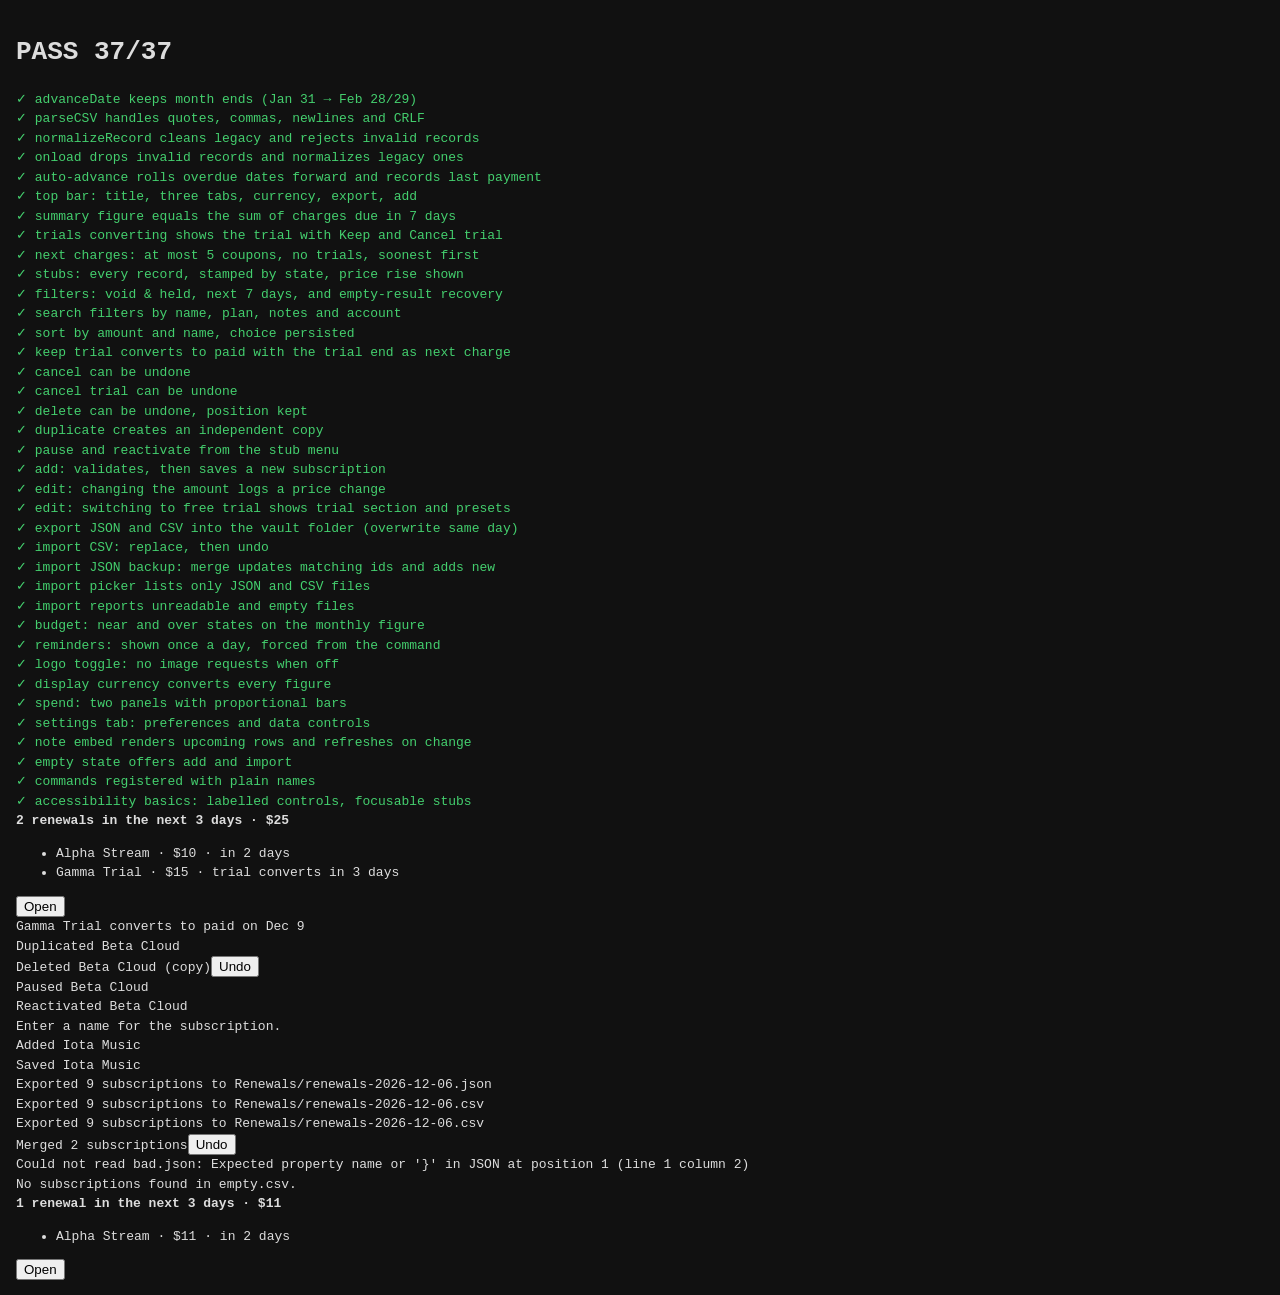
==== preview/test.html @ a4823d59 "Renewals 1.0.0: subscription manager for Obsidian Track subscriptions, free trials, and recurring pa" ====
<!doctype html>
<html lang="en" class="theme-dark">
<head>
<meta charset="utf-8">
<title>Renewals tests</title>
<style>
body { font: 13px/1.5 ui-monospace, Menlo, monospace; background: #111; color: #ddd; margin: 0; padding: 16px; }
#out .pass { color: #44cf6e; } #out .fail { color: #fb464c; white-space: pre-wrap; }
#stage { position: absolute; left: -10000px; width: 1200px; }
</style>
</head>
<body>
<h1 id="summary">Running…</h1>
<div id="out"></div>
<div id="stage"></div>
<script src="obsidian-shim.js"></script>
<script>
(async () => {
  const STORE = 'st-preview-data';
  const saved = localStorage.getItem(STORE);
  const out = document.getElementById('out');
  const results = [];
  const tick = (ms = 15) => new Promise((r) => setTimeout(r, ms));
  const iso = (d) => { const x = new Date(); x.setDate(x.getDate() + d); return `${x.getFullYear()}-${String(x.getMonth() + 1).padStart(2, '0')}-${String(x.getDate()).padStart(2, '0')}`; };
  function ok(cond, msg) { if (!cond) throw new Error(msg); }
  function eq(a, b, msg) { if (JSON.stringify(a) !== JSON.stringify(b)) throw new Error(`${msg}: expected ${JSON.stringify(b)}, got ${JSON.stringify(a)}`); }
  async function test(name, fn) {
    try { await fn(); results.push([true, name]); }
    catch (e) { results.push([false, name, e.message]); }
    document.querySelectorAll('.modal-container').forEach((m) => m.remove());
  }

  // ── Fixture: dates relative to today so results are stable ──
  const fixture = {
    primaryCurrency: 'USD', reminderDays: 3, showLogos: true, rates: { EUR: 1, USD: 1.1, INR: 100 },
    subscriptions: [
      { id: 'a', name: 'Alpha Stream', cost: 10, currency: 'USD', billingCycle: 'monthly', category: 'Entertainment', status: 'active', autoRenew: true, renewalDate: iso(2), paymentType: 'Credit card', paymentAccount: 'Visa 4242', url: 'alpha.example', priceHistory: [{ date: iso(-30), oldCost: 8, newCost: 10 }] },
      { id: 'b', name: 'Beta Cloud', cost: 120, currency: 'EUR', billingCycle: 'yearly', category: 'Cloud', status: 'active', autoRenew: true, renewalDate: iso(20), paymentType: 'Direct debit' },
      { id: 'c', name: 'Gamma Trial', cost: 15, currency: 'USD', billingCycle: 'monthly', category: 'Tools', status: 'trial', trialEndDate: iso(3), paymentType: 'Credit card' },
      { id: 'd', name: 'Delta Old', cost: 5, currency: 'USD', billingCycle: 'monthly', category: 'Health', status: 'cancelled' },
      { id: 'e', name: 'Epsilon Pause', cost: 7, currency: 'USD', billingCycle: 'monthly', category: 'Finance', status: 'paused', renewalDate: iso(5) },
      { id: 'f', name: 'Zeta Forever', cost: 99, currency: 'USD', billingCycle: 'lifetime', category: 'Tools', status: 'active' },
      { id: 'g', name: 'Eta Overdue', cost: 50, currency: 'USD', billingCycle: 'monthly', category: 'Utilities', status: 'active', autoRenew: true, renewalDate: iso(-40) },
      { id: 'h', name: 'Theta Legacy', cost: '4', cycle: 'weekly', status: 'inactive', paymentType: 'Apple Pay', paymentMethod: 'card 1', isTrial: false },
      { id: 'i', name: '', cost: 5 },
    ],
  };
  localStorage.setItem(STORE, JSON.stringify(fixture));

  // Load main.js with a test-only export of internal helpers
  const src = await (await fetch('../main.js?' + Date.now())).text();
  const module = { exports: {} };
  new Function('module', 'exports', 'require', src + '\nmodule.exports.__t = { advanceDate, parseCSV, normalizeRecord, upcoming, fmt, daysUntil };')(module, module.exports, () => window.__obsidian);
  const T = module.exports.__t;

  const stage = document.getElementById('stage');
  const leaf = { containerEl: stage };
  window.__obsidianLeaves.push(leaf);
  const plugin = new module.exports();
  await plugin.onload();
  leaf.view = plugin._viewFactory(leaf);
  await leaf.view.onOpen();
  await tick(30);
  const view = leaf.view;
  const $ = (sel) => view.contentEl.querySelector(sel);
  const $$ = (sel) => [...view.contentEl.querySelectorAll(sel)];
  const byName = (n) => plugin.data.subscriptions.find((s) => s.name === n);
  const lastNotice = () => window.__noticeLog[window.__noticeLog.length - 1];
  const clickUndo = async () => { lastNotice().noticeEl.querySelector('button').click(); await tick(); };

  // ── Pure helpers ──
  await test('advanceDate keeps month ends (Jan 31 → Feb 28/29)', () => {
    eq(T.advanceDate('2025-01-31', 'monthly'), '2025-02-28', 'non-leap');
    eq(T.advanceDate('2024-01-31', 'monthly'), '2024-02-29', 'leap');
    eq(T.advanceDate('2024-02-29', 'yearly'), '2025-02-28', 'leap day yearly');
    eq(T.advanceDate('2025-11-30', 'quarterly'), '2026-02-28', 'quarterly');
    eq(T.advanceDate('2025-12-29', 'weekly'), '2026-01-05', 'weekly across year');
  });
  await test('parseCSV handles quotes, commas, newlines and CRLF', () => {
    const rows = T.parseCSV('name,notes,cost\r\n"Acme, Inc","line1\nline2 ""q""",9\r\nB,,2\r\n');
    eq(rows.length, 2, 'row count');
    eq(rows[0].name, 'Acme, Inc', 'quoted comma');
    eq(rows[0].notes, 'line1\nline2 "q"', 'embedded newline and quotes');
    eq(rows[1].cost, '2', 'second row');
  });
  await test('normalizeRecord cleans legacy and rejects invalid records', () => {
    const r = T.normalizeRecord({ name: ' X ', cost: '4', cycle: 'weekly', status: 'inactive', paymentType: 'PayPal', paymentMethod: 'acct' }, 'USD');
    eq([r.name, r.cost, r.billingCycle, r.status, r.paymentType, r.paymentAccount], ['X', 4, 'weekly', 'cancelled', 'Online payment service', 'acct'], 'legacy mapping');
    eq(T.normalizeRecord({ name: '', cost: 3 }, 'USD'), null, 'empty name');
    eq(T.normalizeRecord({ name: 'A', cost: -1 }, 'USD'), null, 'negative cost');
    eq(T.normalizeRecord({ name: 'L', cost: 1, billingCycle: 'one-time', status: 'trial' }, 'USD').status, 'active', 'lifetime trial becomes active');
    eq(T.normalizeRecord({ name: 'C', cost: 1, autoRenew: 'false' }, 'USD').autoRenew, false, 'CSV boolean');
    ok(!('isTrial' in r) && !('paymentMethod' in r) && !('cycle' in r), 'legacy fields dropped');
  });

  // ── Load and data hygiene ──
  await test('onload drops invalid records and normalizes legacy ones', () => {
    eq(plugin.data.subscriptions.length, 8, 'record count');
    eq(byName('Theta Legacy').status, 'cancelled', 'inactive → cancelled');
    eq(byName('Theta Legacy').paymentType, 'Mobile wallet', 'provider name removed');
  });
  await test('auto-advance rolls overdue dates forward and records last payment', () => {
    const g = byName('Eta Overdue');
    ok(T.daysUntil(g.renewalDate) >= 0, 'renewal date not in the past: ' + g.renewalDate);
    ok(T.daysUntil(g.lastPayment) < 0, 'last payment set in the past');
  });

  // ── Subscriptions tab ──
  await test('top bar: title, three tabs, currency, export, add', () => {
    eq($('.st-title').textContent, 'Renewals', 'title');
    eq($$('.st-tab').map((t) => t.textContent), ['Subscriptions', 'Spend', 'Settings'], 'tabs');
    ok($('.st-select'), 'currency select');
    ok($('.st-icon-btn[aria-label="Export or import"]'), 'export button');
    ok($('.st-btn-cta'), 'add button');
  });
  await test('summary figure equals the sum of charges due in 7 days', () => {
    const due = T.upcoming(plugin.data.subscriptions).filter((s) => s._days <= 7);
    const sum = due.reduce((n, s) => n + plugin.convert(s.cost, s.currency, 'USD'), 0);
    eq($('.st-lead-fig').textContent, T.fmt(sum, 'USD'), 'lead figure');
    eq($$('.st-strip .st-field').length, 3, 'run-rate fields');
  });
  await test('trials converting shows the trial with Keep and Cancel trial', () => {
    const trial = $$('.st-coupon.is-trial');
    eq(trial.length, 1, 'trial coupons');
    ok(trial[0].textContent.includes('Gamma Trial'), 'trial name');
    eq([...trial[0].querySelectorAll('.st-coupon-actions button')].map((b) => b.textContent), ['Keep', 'Cancel trial'], 'actions');
  });
  await test('next charges: at most 5 coupons, no trials, soonest first', () => {
    const coupons = $$('.st-coupon:not(.is-trial)');
    ok(coupons.length >= 1 && coupons.length <= 5, 'coupon count ' + coupons.length);
    ok(!coupons.some((c) => c.textContent.includes('Gamma Trial')), 'trial excluded');
    ok(coupons[0].textContent.includes('Alpha Stream') || coupons[0].textContent.includes('Eta Overdue'), 'soonest first');
  });
  await test('stubs: every record, stamped by state, price rise shown', () => {
    const stubs = $$('.st-stub');
    eq(stubs.length, 8, 'stub count');
    const stampOf = (n) => stubs.find((s) => s.textContent.includes(n)).querySelector('.st-stamp')?.textContent;
    eq(stampOf('Delta Old'), 'Void', 'void');
    eq(stampOf('Epsilon Pause'), 'Held', 'held');
    eq(stampOf('Zeta Forever'), 'Lifetime', 'lifetime');
    eq(stampOf('Gamma Trial'), 'Trial', 'trial');
    ok(stubs.find((s) => s.textContent.includes('Alpha Stream')).textContent.includes('+25%'), 'price rise');
    ok(stubs.findIndex((s) => s.textContent.includes('Delta Old')) > stubs.findIndex((s) => s.textContent.includes('Zeta Forever')), 'void sinks below lifetime');
  });
  await test('filters: void & held, next 7 days, and empty-result recovery', async () => {
    const pill = (label) => $$('.st-pill').find((p) => p.textContent.startsWith(label));
    pill('Void & held').click();
    eq($$('.st-stub').length, 3, 'void & held count');
    pill('Next 7 days').click();
    ok($$('.st-stub').every((s) => !s.classList.contains('is-void')), 'no void in next 7 days');
    view.searchQuery = 'zzz'; view.render();
    ok($('.st-no-match'), 'no-match state');
    $('.st-no-match .st-link').click();
    eq($$('.st-stub').length, 8, 'cleared');
  });
  await test('search filters by name, plan, notes and account', async () => {
    const input = $('.st-search input');
    input.value = 'visa'; input.dispatchEvent(new Event('input'));
    eq($$('.st-stub').length, 1, 'account match');
    input.value = ''; input.dispatchEvent(new Event('input'));
    eq($$('.st-stub').length, 8, 'reset');
  });
  await test('sort by amount and name, choice persisted', async () => {
    const sort = $('.st-sort');
    sort.value = 'amount'; sort.dispatchEvent(new Event('change')); await tick();
    ok($$('.st-stub')[0].textContent.includes('Beta Cloud'), 'largest first: ' + $$('.st-stub')[0].textContent);
    sort.value = 'name'; sort.dispatchEvent(new Event('change')); await tick();
    ok($$('.st-stub')[0].textContent.includes('Alpha Stream'), 'alphabetical');
    eq(JSON.parse(localStorage.getItem(STORE)).sortBy, 'name', 'persisted');
    sort.value = 'date'; sort.dispatchEvent(new Event('change')); await tick();
  });

  // ── Lifecycle actions ──
  await test('keep trial converts to paid with the trial end as next charge', async () => {
    const end = byName('Gamma Trial').trialEndDate;
    $('.st-coupon.is-trial .st-btn-keep').click(); await tick();
    const c = byName('Gamma Trial');
    eq([c.status, c.renewalDate, c.autoRenew], ['active', end, true], 'converted');
    ok(!$('.st-coupon.is-trial'), 'trial row gone');
  });
  await test('cancel can be undone', async () => {
    await plugin.setStatus(byName('Alpha Stream'), 'cancelled');
    eq(byName('Alpha Stream').status, 'cancelled', 'cancelled');
    ok(lastNotice().noticeEl.textContent.includes('Undo'), 'undo offered');
    await clickUndo();
    eq(byName('Alpha Stream').status, 'active', 'restored');
  });
  await test('cancel trial can be undone', async () => {
    const t = { ...byName('Gamma Trial'), status: 'trial', trialEndDate: iso(4) };
    await plugin.commit(t);
    await plugin.cancelTrial(t);
    eq(byName('Gamma Trial').status, 'cancelled', 'cancelled');
    await clickUndo();
    eq(byName('Gamma Trial').status, 'trial', 'trial restored');
  });
  await test('delete can be undone, position kept', async () => {
    const order = plugin.data.subscriptions.map((s) => s.id).join();
    await plugin.deleteSubscription('b');
    eq(plugin.data.subscriptions.length, 7, 'deleted');
    await clickUndo();
    eq(plugin.data.subscriptions.map((s) => s.id).join(), order, 'restored in place');
  });
  await test('duplicate creates an independent copy', async () => {
    await plugin.duplicateSubscription(byName('Beta Cloud'));
    const copy = byName('Beta Cloud (copy)');
    ok(copy && copy.id !== 'b' && copy.priceHistory.length === 0, 'copy');
    await plugin.deleteSubscription(copy.id);
  });
  await test('pause and reactivate from the stub menu', async () => {
    const stub = $$('.st-stub').find((s) => s.textContent.includes('Beta Cloud'));
    stub.dispatchEvent(new MouseEvent('contextmenu', { bubbles: true }));
    const items = [...window.__lastMenu.querySelectorAll('.menu-item')].map((i) => i.textContent);
    eq(items, ['Edit', 'Duplicate', 'Pause', 'Cancel', 'Delete'], 'menu items');
    [...window.__lastMenu.querySelectorAll('.menu-item')].find((i) => i.textContent === 'Pause').click(); await tick();
    eq(byName('Beta Cloud').status, 'paused', 'paused');
    await plugin.setStatus(byName('Beta Cloud'), 'active');
  });

  // ── Add / edit modal ──
  await test('add: validates, then saves a new subscription', async () => {
    plugin.openAddModal();
    const modal = document.querySelector('.modal');
    const save = [...modal.querySelectorAll('button')].find((b) => b.textContent === 'Add subscription');
    save.click();
    ok(lastNotice().noticeEl.textContent.includes('Enter a name'), 'name validation');
    const inputs = [...modal.querySelectorAll('input[type="text"], input[type="number"]')];
    inputs[0].value = 'Iota Music'; inputs[0].dispatchEvent(new Event('input'));
    const amount = modal.querySelector('input[type="number"]');
    amount.value = '9.5'; amount.dispatchEvent(new Event('input'));
    save.click(); await tick();
    const added = byName('Iota Music');
    ok(added && added.cost === 9.5 && added.status === 'active', 'saved');
  });
  await test('edit: changing the amount logs a price change', async () => {
    plugin.openEditModal(byName('Iota Music'));
    const modal = document.querySelector('.modal');
    const amount = modal.querySelector('input[type="number"]');
    amount.value = '12'; amount.dispatchEvent(new Event('input'));
    [...modal.querySelectorAll('button')].find((b) => b.textContent === 'Save').click(); await tick();
    const ph = byName('Iota Music').priceHistory;
    eq([ph.length, ph[0].oldCost, ph[0].newCost], [1, 9.5, 12], 'price history');
  });
  await test('edit: switching to free trial shows trial section and presets', async () => {
    plugin.openEditModal(byName('Iota Music'));
    const modal = document.querySelector('.modal');
    const status = [...modal.querySelectorAll('select')].find((s) => [...s.options].some((o) => o.value === 'trial'));
    status.value = 'trial'; status.dispatchEvent(new Event('change'));
    ok(modal.textContent.includes('Trial ends'), 'trial section');
    eq(modal.querySelectorAll('.st-chip').length, 4, 'presets');
    document.querySelector('.modal-close-button').click();
    eq(byName('Iota Music').status, 'active', 'unsaved edits discarded');
  });

  // ── Export / import ──
  await test('export JSON and CSV into the vault folder (overwrite same day)', async () => {
    await plugin.exportTo('json');
    await plugin.exportTo('csv');
    await plugin.exportTo('csv');
    const today = iso(0);
    const json = JSON.parse(window.__vaultFiles.get(`Renewals/renewals-${today}.json`).data);
    eq(json.subscriptions.length, plugin.data.subscriptions.length, 'json records');
    const csv = window.__vaultFiles.get(`Renewals/renewals-${today}.csv`).data;
    ok(csv.startsWith('id,name,plan,cost,currency'), 'csv header');
    eq(csv.trim().split('\n').length, plugin.data.subscriptions.length + 1, 'csv rows');
  });
  await test('import CSV: replace, then undo', async () => {
    const file = await window.__obsidianApp.vault.create('import.csv', 'name,cost,currency,billingCycle,renewalDate\nKappa,3,USD,monthly,' + iso(1) + '\n"Lambda, Ltd",4,EUR,yearly,\n');
    const before = plugin.data.subscriptions.length;
    await plugin.importFrom(file);
    const modal = document.querySelector('.modal');
    ok(modal.textContent.includes('Found 2 subscriptions'), 'found count');
    [...modal.querySelectorAll('button')].find((b) => b.textContent === 'Replace').click(); await tick();
    eq(plugin.data.subscriptions.map((s) => s.name), ['Kappa', 'Lambda, Ltd'], 'replaced');
    await clickUndo();
    eq(plugin.data.subscriptions.length, before, 'undo restores');
  });
  await test('import JSON backup: merge updates matching ids and adds new', async () => {
    const backup = { subscriptions: [{ id: 'a', name: 'Alpha Stream', cost: 11, currency: 'USD', billingCycle: 'monthly', renewalDate: iso(2) }, { name: 'Mu News', cost: 2, currency: 'USD' }] };
    const file = await window.__obsidianApp.vault.create('backup.json', JSON.stringify(backup));
    const before = plugin.data.subscriptions.length;
    await plugin.importFrom(file);
    [...document.querySelectorAll('.modal button')].find((b) => b.textContent === 'Merge').click(); await tick();
    eq(plugin.data.subscriptions.length, before + 1, 'one added');
    eq(byName('Alpha Stream').cost, 11, 'matching id updated');
  });
  await test('import picker lists only JSON and CSV files', async () => {
    await window.__obsidianApp.vault.create('notes.md', '# hi');
    plugin.openImport();
    const items = [...document.querySelectorAll('.suggestion-item')].map((i) => i.textContent);
    ok(items.length >= 2 && items.every((p) => /\.(json|csv)$/.test(p)), 'items: ' + items);
  });
  await test('import reports unreadable and empty files', async () => {
    const bad = await window.__obsidianApp.vault.create('bad.json', '{nope');
    await plugin.importFrom(bad);
    ok(lastNotice().noticeEl.textContent.startsWith('Could not read bad.json'), 'invalid JSON');
    const empty = await window.__obsidianApp.vault.create('empty.csv', 'name,cost\n');
    await plugin.importFrom(empty);
    ok(lastNotice().noticeEl.textContent.startsWith('No subscriptions found'), 'empty file');
  });

  // ── Budget, reminders, logos ──
  await test('budget: near and over states on the monthly figure', async () => {
    await plugin.update({ monthlyBudget: 1 });
    ok($('.st-strip .st-field').classList.contains('is-over'), 'over');
    ok($('.st-field-note').textContent.includes('% of $1'), 'note');
    const monthly = parseFloat($('.st-strip .st-field-val').textContent.replace(/[^0-9.]/g, ''));
    await plugin.update({ monthlyBudget: Math.ceil(monthly / 0.95) });
    ok($('.st-strip .st-field').classList.contains('is-near'), 'near');
    await plugin.update({ monthlyBudget: 0 });
    ok(!$('.st-field-note'), 'off');
  });
  await test('reminders: shown once a day, forced from the command', async () => {
    const n = window.__noticeLog.length;
    await plugin.remind();
    eq(window.__noticeLog.length, n, 'already shown today on load');
    await plugin.remind(true);
    ok(lastNotice().noticeEl.textContent.match(/renewals? in the next 3 days/), 'forced reminder: ' + lastNotice().noticeEl.textContent);
    ok(lastNotice().noticeEl.querySelector('.st-notice-btn'), 'open button');
  });
  await test('logo toggle: no image requests when off', async () => {
    await plugin.commit({ ...byName('Alpha Stream'), url: 'alpha.example' }); // the merge test replaced this record
    ok($$('.st-logo img').length > 0, 'logos requested when on'); // counted before offline loads fail
    await plugin.update({ showLogos: false });
    eq($$('.st-logo img').length, 0, 'no images');
    await plugin.update({ showLogos: true });
  });
  await test('display currency converts every figure', async () => {
    await plugin.update({ primaryCurrency: 'INR' });
    ok($('.st-lead-fig').textContent.startsWith('₹'), 'lead in INR');
    await plugin.update({ primaryCurrency: 'USD' });
  });

  // ── Spend, settings, embed, empty ──
  await test('spend: two panels with proportional bars', () => {
    view.tab = 'spend'; view.render();
    eq($$('.st-panel').length, 2, 'panels');
    const row = $('.st-bar-row');
    ok(row.style.getPropertyValue('--pct').endsWith('%') && row.style.getPropertyValue('--bar'), 'bar vars');
    $$('.st-seg button')[1].click();
    ok($('.st-panel .st-coupon-head').textContent.includes('/yr'), 'annual');
  });
  await test('settings tab: preferences and data controls', () => {
    view.tab = 'settings'; view.render();
    const names = $$('.setting-item-name').map((n) => n.textContent);
    eq(names, ['Display currency', 'Monthly budget', 'Renewal reminders', 'Roll renewal dates forward', 'Show service logos', 'Exchange rates', 'Export folder', 'Export', 'Import'], 'settings');
    const tab = plugin._settingTab; tab.display();
    ok(tab.containerEl.textContent.includes('Data') && tab.containerEl.querySelectorAll('.setting-item').length === 10, 'plugin settings screen');
    view.tab = 'subscriptions'; view.render();
  });
  await test('note embed renders upcoming rows and refreshes on change', async () => {
    const el = document.createElement('div');
    stage.appendChild(el);
    plugin.codeBlocks.renewals('days: 30', el, { addChild: (c) => c.load() });
    const expected = T.upcoming(plugin.data.subscriptions).filter((s) => s._days <= 30).length;
    eq(el.querySelectorAll('.st-embed-row').length, expected, 'rows');
    await plugin.deleteSubscription('a');
    eq(el.querySelectorAll('.st-embed-row').length, expected - 1, 'refreshed');
    await clickUndo();
    el.querySelector('.st-embed-row').click();
    ok(document.querySelector('.modal'), 'row opens editor');
  });
  await test('empty state offers add and import', async () => {
    const all = [...plugin.data.subscriptions];
    await plugin.replaceAll([]);
    eq($$('.st-empty button').map((b) => b.textContent), ['Add your first subscription', 'Import a backup'], 'actions');
    await plugin.replaceAll(all);
  });
  await test('commands registered with plain names', () => {
    eq(Object.values(plugin.commands).map((c) => c.name), ['Open dashboard', 'Add subscription', 'Show what renews this week', 'Show renewal reminders', 'Export backup (JSON)', 'Export spreadsheet (CSV)', 'Import backup', 'Roll overdue renewal dates forward'], 'commands');
  });
  await test('accessibility basics: labelled controls, focusable stubs', () => {
    ok($$('button').every((b) => b.textContent.trim() || b.getAttribute('aria-label')), 'every button has a name');
    ok($$('select').every((s) => s.getAttribute('aria-label')), 'selects labelled');
    ok($$('.st-stub').every((s) => s.tagName === 'BUTTON'), 'stubs are buttons');
  });

  // ── Report ──
  if (saved == null) localStorage.removeItem(STORE); else localStorage.setItem(STORE, saved);
  const passed = results.filter((r) => r[0]).length;
  document.getElementById('summary').textContent = `${passed === results.length ? 'PASS' : 'FAIL'} ${passed}/${results.length}`;
  results.forEach(([p, name, err]) => out.createDiv({ cls: p ? 'pass' : 'fail', text: `${p ? '✓' : '✗'} ${name}${err ? '\n    ' + err : ''}` }));
  document.title = document.getElementById('summary').textContent;
})().catch((e) => { document.getElementById('summary').textContent = 'CRASH ' + e.message + '\n' + e.stack; });
</script>
</body>
</html>
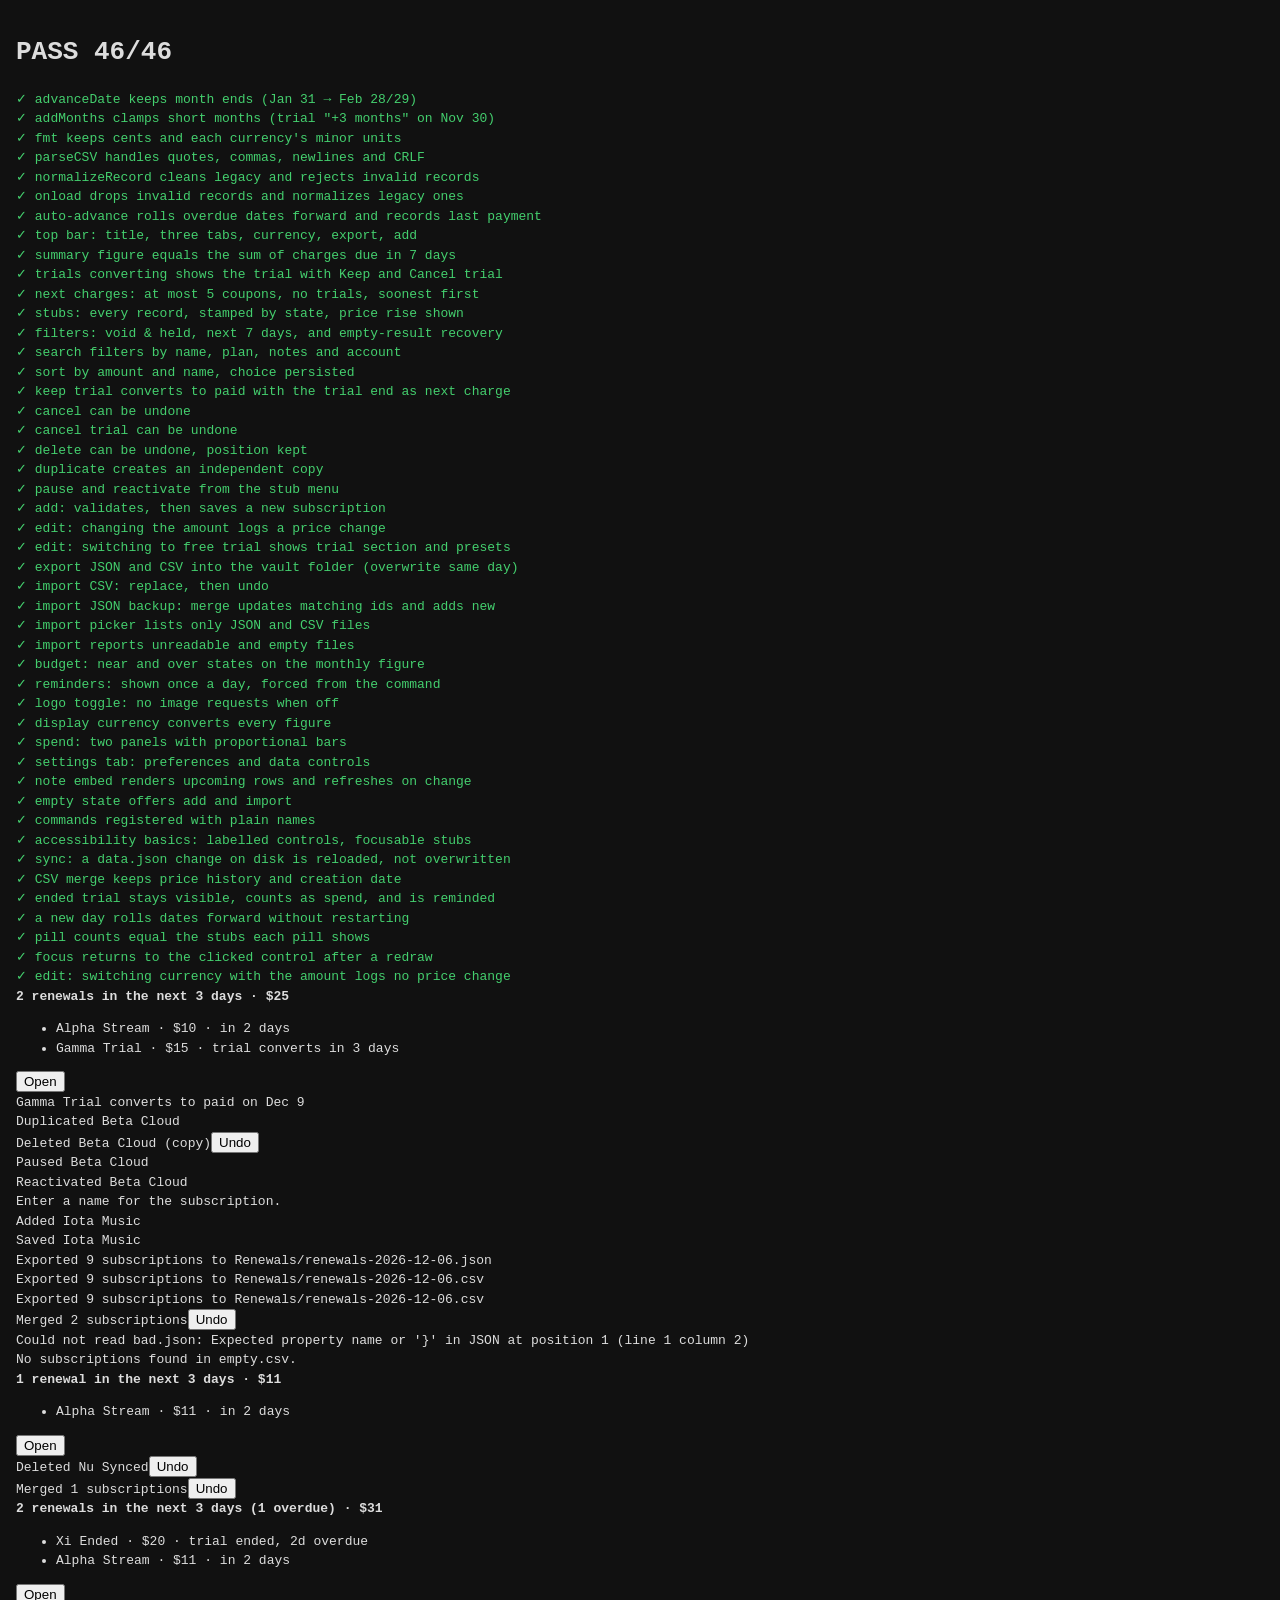
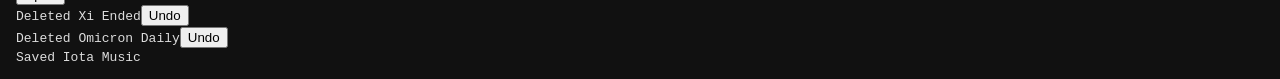
==== commit 824ecb1d: "Fix sync overwrite, ended trials, and cents; gate releases on tests for 1.0.5 - Reload data.json whe" ====
--- a/preview/test.html
+++ b/preview/test.html
@@ -50,7 +50,7 @@
   // Load main.js with a test-only export of internal helpers
   const src = await (await fetch('../main.js?' + Date.now())).text();
   const module = { exports: {} };
-  new Function('module', 'exports', 'require', src + '\nmodule.exports.__t = { advanceDate, parseCSV, normalizeRecord, upcoming, fmt, daysUntil };')(module, module.exports, () => window.__obsidian);
+  new Function('module', 'exports', 'require', src + '\nmodule.exports.__t = { advanceDate, addMonths, isoOf, parseCSV, normalizeRecord, upcoming, fmt, daysUntil };')(module, module.exports, () => window.__obsidian);
   const T = module.exports.__t;
 
   const stage = document.getElementById('stage');
@@ -76,6 +76,16 @@
     eq(T.advanceDate('2025-11-30', 'quarterly'), '2026-02-28', 'quarterly');
     eq(T.advanceDate('2025-12-29', 'weekly'), '2026-01-05', 'weekly across year');
   });
+  await test('addMonths clamps short months (trial "+3 months" on Nov 30)', () => {
+    eq(T.isoOf(T.addMonths(new Date(2026, 10, 30), 3)), '2027-02-28', 'Nov 30 + 3 months');
+    eq(T.isoOf(T.addMonths(new Date(2026, 0, 31), 1)), '2026-02-28', 'Jan 31 + 1 month');
+  });
+  await test('fmt keeps cents and each currency\'s minor units', () => {
+    eq(T.fmt(9.99, 'USD'), '$9.99', 'cents kept');
+    eq(T.fmt(10, 'USD'), '$10', 'whole stays compact');
+    eq(T.fmt(9.5, 'EUR'), '€9.50', 'two decimals');
+    eq(T.fmt(1234.6, 'JPY'), '¥1,235', 'yen has no minor unit');
+  });
   await test('parseCSV handles quotes, commas, newlines and CRLF', () => {
     const rows = T.parseCSV('name,notes,cost\r\n"Acme, Inc","line1\nline2 ""q""",9\r\nB,,2\r\n');
     eq(rows.length, 2, 'row count');
@@ -372,6 +382,79 @@
     ok($$('button').every((b) => b.textContent.trim() || b.getAttribute('aria-label')), 'every button has a name');
     ok($$('select').every((s) => s.getAttribute('aria-label')), 'selects labelled');
     ok($$('.st-stub').every((s) => s.tagName === 'BUTTON'), 'stubs are buttons');
+    ok($$('.st-tab').every((t) => t.hasAttribute('aria-pressed') && !t.hasAttribute('role')), 'tabs are toggle buttons');
+  });
+
+  // ── Audit fixes ──
+  await test('sync: a data.json change on disk is reloaded, not overwritten', async () => {
+    const disk = JSON.parse(localStorage.getItem(STORE));
+    disk.subscriptions.push({ id: 'synced', name: 'Nu Synced', cost: 3, currency: 'USD', billingCycle: 'monthly', status: 'active' });
+    localStorage.setItem(STORE, JSON.stringify(disk));
+    await plugin.onExternalSettingsChange();
+    ok(byName('Nu Synced'), 'reloaded');
+    ok($$('.st-stub').some((s) => s.textContent.includes('Nu Synced')), 'view redrawn');
+    await plugin.update({ sortBy: 'date' });
+    ok(JSON.parse(localStorage.getItem(STORE)).subscriptions.some((s) => s.id === 'synced'), 'next save keeps it');
+    await plugin.deleteSubscription('synced');
+  });
+  await test('CSV merge keeps price history and creation date', async () => {
+    await plugin.commit({ ...byName('Beta Cloud'), priceHistory: [{ date: iso(-9), oldCost: 100, newCost: 120, currency: 'EUR' }], createdAt: '2020-01-01T00:00:00.000Z' });
+    const file = await window.__obsidianApp.vault.create('merge.csv', 'id,name,cost,currency,billingCycle\nb,Beta Cloud,130,EUR,yearly\n');
+    await plugin.importFrom(file);
+    [...document.querySelectorAll('.modal button')].find((b) => b.textContent === 'Merge').click(); await tick();
+    const b = byName('Beta Cloud');
+    eq([b.cost, b.priceHistory.length, b.createdAt], [130, 1, '2020-01-01T00:00:00.000Z'], 'merged');
+  });
+  await test('ended trial stays visible, counts as spend, and is reminded', async () => {
+    const monthlyOf = () => parseFloat($('.st-strip .st-field-val').textContent.replace(/[^0-9.]/g, ''));
+    const before = monthlyOf();
+    await plugin.commit({ ...T.normalizeRecord({ id: 'xi', name: 'Xi Ended', cost: 20, currency: 'USD', billingCycle: 'monthly', status: 'trial', trialEndDate: iso(-2) }, 'USD') });
+    const coupon = $$('.st-coupon.is-trial').find((c) => c.textContent.includes('Xi Ended'));
+    ok(coupon && coupon.textContent.includes('2d overdue'), 'trial coupon shows overdue');
+    ok($$('.st-stub').find((s) => s.textContent.includes('Xi Ended')).textContent.includes('Trial ended'), 'stub says ended');
+    ok(Math.abs(monthlyOf() - before - 20) < 0.01, `monthly includes it: ${before} → ${monthlyOf()}`);
+    await plugin.remind(true);
+    ok(lastNotice().noticeEl.textContent.includes('Xi Ended · $20 · trial ended, 2d overdue'), 'reminded: ' + lastNotice().noticeEl.textContent);
+    ok(!$('.st-lead-line').textContent.includes('Xi'), 'not in the 7-day total');
+    await plugin.deleteSubscription('xi');
+  });
+  await test('a new day rolls dates forward without restarting', async () => {
+    await plugin.commit({ ...T.normalizeRecord({ id: 'om', name: 'Omicron Daily', cost: 1, currency: 'USD', billingCycle: 'weekly', status: 'active', renewalDate: iso(-3) }, 'USD') });
+    plugin.today = '2000-01-01';
+    await plugin.tick();
+    ok(T.daysUntil(byName('Omicron Daily').renewalDate) >= 0, 'rolled: ' + byName('Omicron Daily').renewalDate);
+    eq(plugin.today, iso(0), 'day recorded');
+    await plugin.deleteSubscription('om');
+  });
+  await test('pill counts equal the stubs each pill shows', () => {
+    $$('.st-pill').map((p) => p.dataset.focus).forEach((key) => {
+      const p = $(`[data-focus="${key}"]`);
+      const count = Number(p.querySelector('.st-pill-count').textContent);
+      p.click();
+      eq($$('.st-stub').length, count, key);
+    });
+    $('[data-focus="pill-all"]').click();
+  });
+  await test('focus returns to the clicked control after a redraw', () => {
+    const pill = $('[data-focus="pill-void"]');
+    pill.focus(); pill.click();
+    eq(document.activeElement.dataset.focus, 'pill-void', 'pill');
+    const tab = $('[data-focus="tab-spend"]');
+    tab.focus(); tab.click();
+    eq(document.activeElement.dataset.focus, 'tab-spend', 'tab');
+    $('[data-focus="tab-subscriptions"]').click();
+    $('[data-focus="pill-all"]').click();
+  });
+  await test('edit: switching currency with the amount logs no price change', async () => {
+    const len = byName('Iota Music').priceHistory.length;
+    plugin.openEditModal(byName('Iota Music'));
+    const modal = document.querySelector('.modal');
+    const amount = modal.querySelector('input[type="number"]');
+    amount.value = '11'; amount.dispatchEvent(new Event('input'));
+    const cur = [...modal.querySelectorAll('select')].find((s) => [...s.options].some((o) => o.value === 'EUR'));
+    cur.value = 'EUR'; cur.dispatchEvent(new Event('change'));
+    [...modal.querySelectorAll('button')].find((b) => b.textContent === 'Save').click(); await tick();
+    eq([byName('Iota Music').currency, byName('Iota Music').priceHistory.length], ['EUR', len], 'no mixed-currency record');
   });
 
   // ── Report ──
